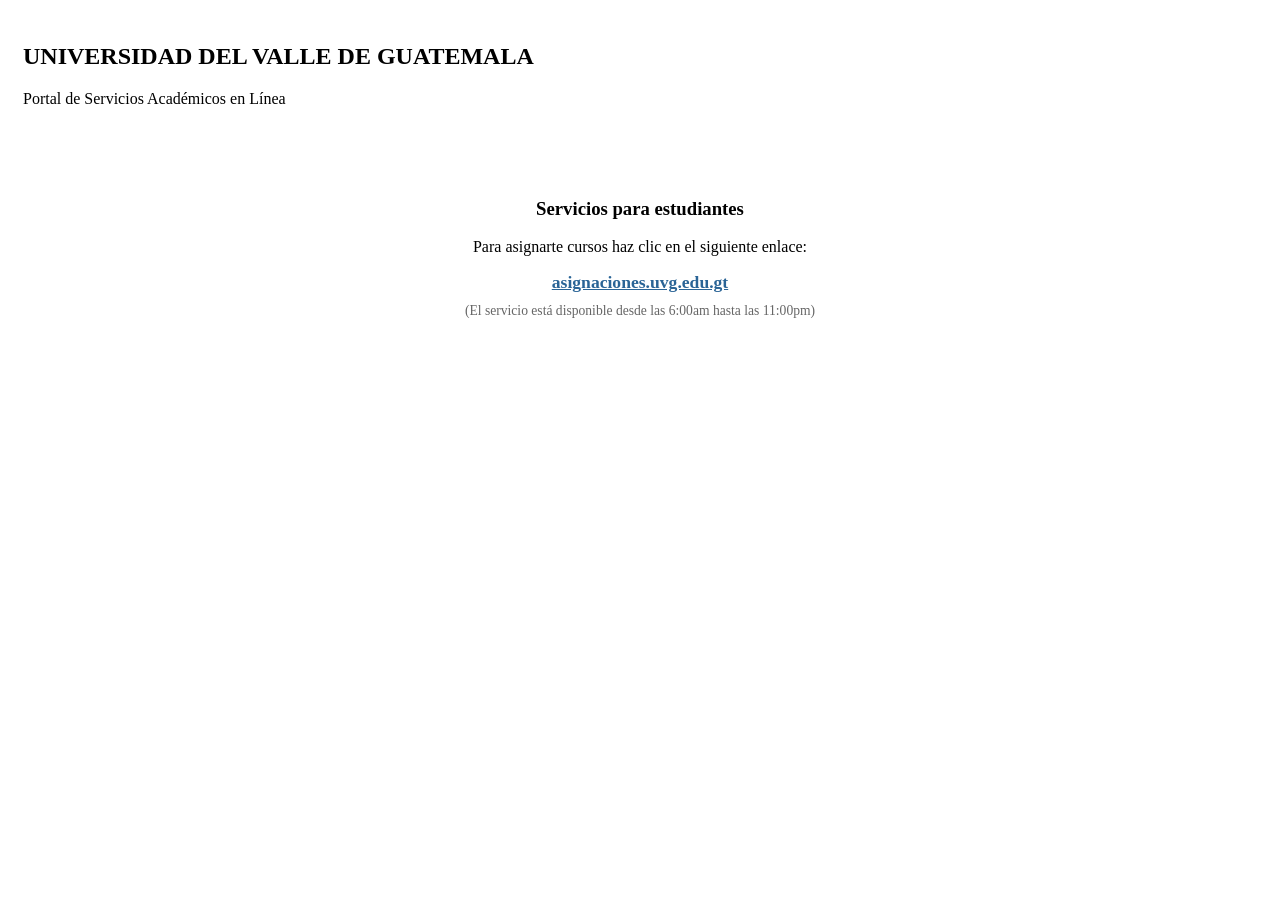
==== frontend/vistas/index.html @ 568cb5e1 "Agregar avance del frontend" ====
<!DOCTYPE html>
<html lang="es">
<head>
    <meta charset="UTF-8">
    <meta name="viewport" content="width=device-width, initial-scale=1.0">
    <title>Portal y Asignaciones - UVG</title>
    <!-- Ruta de estilos corregida directamente a la raíz -->
    <link rel="stylesheet" href="../styles.css">
    <style>
        /* Estilos de control de vistas interno */
        .view-section { display: none; }
        .view-section.active { display: block; }
    </style>
</head>
<body>

    <!-- 1. VISTA INICIAL: Portal de Servicios Académicos -->
    <div id="portal-view" class="view-section active">
        <div style="background-color: #ffffff; border-bottom: 3px solid var(--uvg-green); padding: 15px;">
            <h2>UNIVERSIDAD DEL VALLE DE GUATEMALA</h2>
            <p>Portal de Servicios Académicos en Línea</p>
        </div>
        <div style="padding: 40px; text-align: center;">
            <h3>Servicios para estudiantes</h3>
            <p>Para asignarte cursos haz clic en el siguiente enlace:</p>
            <a href="#" id="link-asignaciones" style="color: #2a6496; font-weight: bold; font-size: 1.1rem; cursor: pointer;">
                asignaciones.uvg.edu.gt
            </a>
            <p style="font-size: 0.85rem; color: #666; margin-top: 10px;">(El servicio está disponible desde las 6:00am hasta las 11:00pm)</p>
        </div>
    </div>

    <!-- 2. VISTA INTERMEDIA: Pantalla de Carga Institucional (Splash) -->
    <div id="splash-view" class="view-section" style="position: fixed; top: 0; left: 0; width: 100vw; height: 100vh; background-color: var(--uvg-green); display: none; justify-content: center; align-items: center; z-index: 9999;">
        <div style="color: #ffffff; font-size: 3rem; font-weight: bold; letter-spacing: 2px;">
            <span style="border: 2px solid white; padding: 5px 10px;">U</span>VG
        </div>
    </div>

    <!-- 3. VISTA PRINCIPAL: Panel de Asignaciones y Catálogo (Iteración 3) -->
    <div id="dashboard-view" class="view-section" style="min-height: 100vh; display: none;">
        <div style="display: flex; min-height: 100vh;">
            <!-- Barra Lateral -->
            <div style="width: 260px; background-color: var(--uvg-sidebar); color: white; padding: 20px;">
                <h3>AVILÉS GONZÁLEZ, MARGARITA DE LOS ANGELES</h3>
                <p style="font-size: 0.8rem; opacity: 0.8;">26594</p>
                <hr style="border-color: rgba(255,255,255,0.2);">
                <ul style="list-style: none; padding: 0; margin-top: 20px;">
                    <li style="padding: 10px 0; background: rgba(255,255,255,0.1); padding-left: 10px; border-radius: 4px;">Asignación de Cursos</li>
                </ul>
            </div>

            <!-- Contenido del Dashboard -->
            <div style="flex-grow: 1; padding: 30px; background: #ffffff;">
                <div style="display: flex; justify-content: space-between; align-items: center; border-bottom: 1px solid #ddd; padding-bottom: 15px;">
                    <h2>Asignación de cursos</h2>
                    <button class="btn-uvg" id="btn-abrir-catalogo">ASIGNACIÓN DE CURSOS</button>
                </div>

                <div style="margin-top: 20px; background: #f9f9f9; padding: 20px; border: 1px solid #e0e0e0; border-radius: 4px;">
                    <h4>Asignación 2026 ciclo 2 CAMPUS CENTRAL</h4>
                    <p><strong>Carrera:</strong> 7010 - LICENCIATURA EN INGENIERÍA EN CIENCIA DE LA COMPUTACIÓN Y TECNOLOGÍAS DE LA INFORMACIÓN</p>
                    <p><strong>Carga máxima:</strong> Puede asignarse un máximo de 9 cursos</p>
                </div>

                <!-- Catálogo General (Iteración 3) -->
                <div id="modal-catalogo-general" style="display: none; margin-top: 30px; background: #fff; border: 1px solid #ccc; padding: 20px; border-radius: 6px; box-shadow: 0 4px 6px rgba(0,0,0,0.05);">
                    <div style="display: flex; border-bottom: 2px solid #ddd; margin-bottom: 15px;">
                        <div style="padding: 10px 20px; font-weight: bold; border-bottom: 3px solid var(--uvg-green);">Catálogo General</div>
                        <div style="padding: 10px 20px; color: #666;">Mis Alertas (2)</div>
                    </div>

                    <div style="margin-bottom: 15px;">
                        <input type="text" placeholder="Buscar curso: [ Programación ]" style="width: 100%; padding: 8px; border: 1px solid #ccc; border-radius: 4px;">
                    </div>

                    <table class="table-custom">
                        <thead>
                            <tr>
                                <th>CÓDIGO</th>
                                <th>CURSO (con horario)</th>
                                <th>SECCIÓN</th>
                                <th>CATEDRÁTICO</th>
                                <th>ESTADO (Detallado)</th>
                                <th>ACCIONES</th>
                            </tr>
                        </thead>
                        <tbody>
                            <tr>
                                <td>CC2008</td>
                                <td>Programación Orientada a Objetos 1<br><small>(Lu 10:00 AM / Mi 10:00 AM)</small></td>
                                <td>Sección 10</td>
                                <td>STAFF</td>
                                <td><span class="badge-status badge-warning">Docente en confirmación</span></td>
                                <td>
                                    <button style="padding: 5px 8px; font-size: 0.8rem;">Ver Ficha</button>
                                    <button class="btn-uvg" style="padding: 5px 8px; font-size: 0.8rem;">🔔 Seguir</button>
                                </td>
                            </tr>
                            <tr>
                                <td>CC2008</td>
                                <td>Programación Orientada a Objetos 1<br><small>(Lu 10:00 AM / Mi 10:00 AM)</small></td>
                                <td>Sección 10</td>
                                <td>STAFF</td>
                                <td><span class="badge-status badge-success">Confirmado (Prof. Juan Pérez)</span></td>
                                <td>
                                    <button style="padding: 5px 8px; font-size: 0.8rem;">Ver Ficha</button>
                                    <button class="btn-uvg" style="padding: 5px 8px; font-size: 0.8rem;">🔔 Seguir</button>
                                </td>
                            </tr>
                        </tbody>
                    </table>
                </div>
            </div>
        </div>
    </div>

    <!-- Script de Control -->
    <script>
        document.addEventListener("DOMContentLoaded", () => {
            const linkAsignaciones = document.getElementById("link-asignaciones");
            const portalView = document.getElementById("portal-view");
            const splashView = document.getElementById("splash-view");
            const dashboardView = document.getElementById("dashboard-view");
            const btnAbrirCatalogo = document.getElementById("btn-abrir-catalogo");
            const modalCatalogo = document.getElementById("modal-catalogo-general");

            // Flujo: Clic en enlace del portal -> Muestra Splash verde -> Muestra Dashboard
            linkAsignaciones.addEventListener("click", (e) => {
                e.preventDefault();
                portalView.style.display = "none";
                splashView.style.display = "flex";

                setTimeout(() => {
                    splashView.style.display = "none";
                    dashboardView.style.display = "block";
                }, 1500);
            });

            // Control del botón de Catálogo General (Iteración 3)
            btnAbrirCatalogo.addEventListener("click", () => {
                if (modalCatalogo.style.display === "none" || modalCatalogo.style.display === "") {
                    modalCatalogo.style.display = "block";
                    modalCatalogo.scrollIntoView({ behavior: 'smooth' });
                } else {
                    modalCatalogo.style.display = "none";
                }
            });
        });
    </script>
</body>
</html>
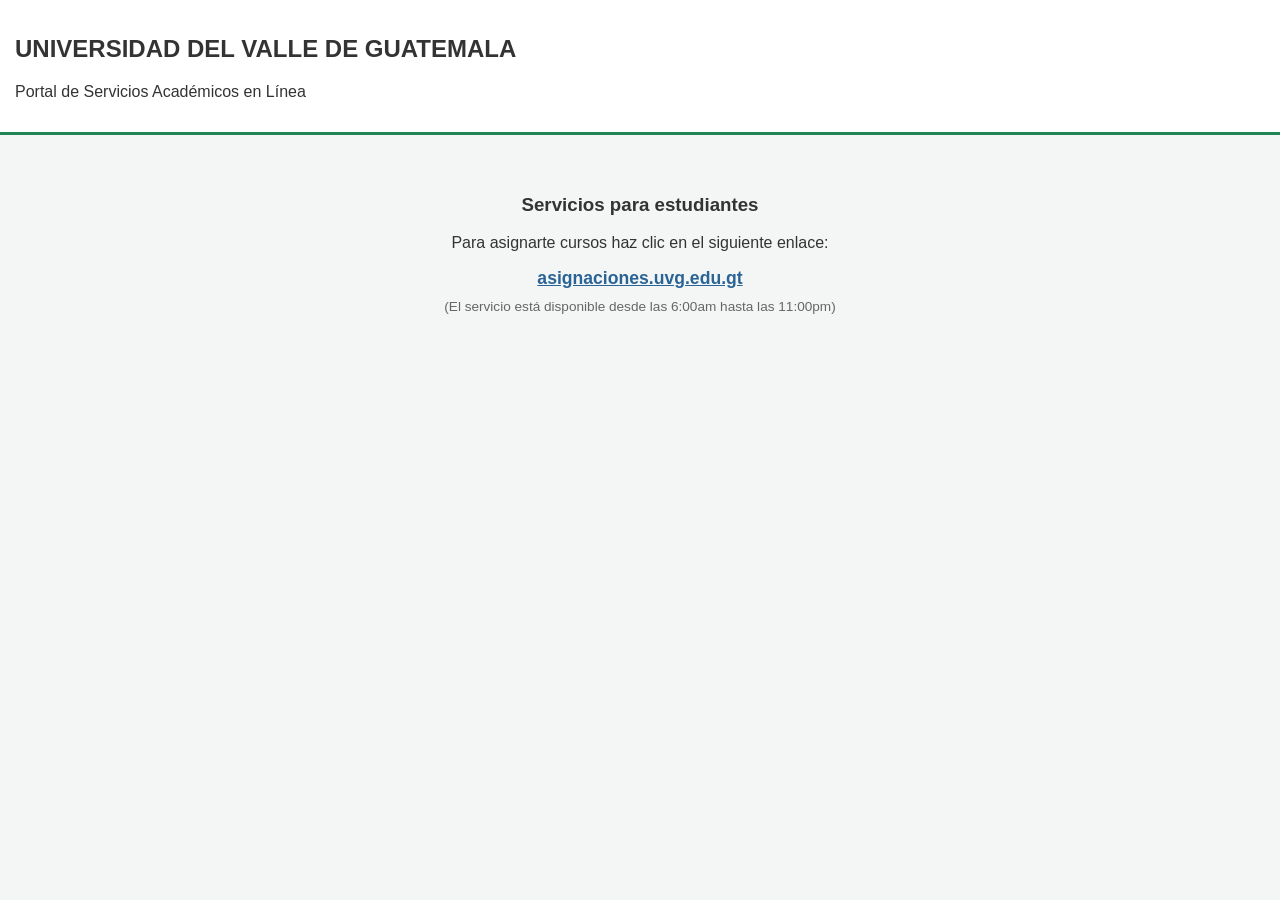
==== commit 3f035f8e: "Se modificó la ruta para la obtención de los estilos visuales en el frontend" ====
--- a/frontend/vistas/index.html
+++ b/frontend/vistas/index.html
@@ -4,8 +4,7 @@
     <meta charset="UTF-8">
     <meta name="viewport" content="width=device-width, initial-scale=1.0">
     <title>Portal y Asignaciones - UVG</title>
-    <!-- Ruta de estilos corregida directamente a la raíz -->
-    <link rel="stylesheet" href="../styles.css">
+    <link rel="stylesheet" href="../css/styles.css">
     <style>
         /* Estilos de control de vistas interno */
         .view-section { display: none; }
--- a/frontend/css/styles.css
+++ b/frontend/css/styles.css
@@ -0,0 +1,96 @@
+:root {
+    --uvg-green: #208454;
+    --uvg-dark-green: #175d3c;
+    --uvg-bg-light: #f4f6f5;
+    --uvg-sidebar: #2c3e50;
+    --text-main: #333333;
+    --border-color: #dcdcdc;
+
+    /* Colores de Estados de Cursos / STAFF */
+    --status-warning-bg: #fef3c7;
+    --status-warning-text: #92400e;
+    --status-success-bg: #d1fae5;
+    --status-success-text: #065f46;
+    --status-danger-bg: #fee2e2;
+    --status-danger-bg: #991b1b;
+}
+
+body {
+    font-family: Arial, sans-serif;
+    margin: 0;
+    padding: 0;
+    background-color: var(--uvg-bg-light);
+    color: var(--text-main);
+}
+
+/* Pantalla de Carga Institucional */
+#splash-screen {
+    position: fixed;
+    top: 0;
+    left: 0;
+    width: 100vw;
+    height: 100vh;
+    background-color: var(--uvg-green);
+    display: flex;
+    justify-content: center;
+    align-items: center;
+    z-index: 9999;
+    transition: pcacity 0.5s ease;
+}
+
+.splah-logo {
+    color: #ffffff;
+    font-size: 3rem;
+    font-weight: bold;
+    letter-spacing: 2px;
+}
+
+/* Estilos de Botones Personalizados */
+.btn-uvg {
+    background-color: var(--uvg-green);
+    color: white;
+    border: none;
+    padding: 10px 18px;
+    font-weight: bold;
+    border-radius: 4px;
+    cursor: pointer;
+    text-transform: uppercase;
+    transition: background 0.2s;
+}
+
+.btn-uvg:hover {
+    backgroung-color: var(--uvg-dark-green);
+}
+
+/* Tablas y Componentes de Iteración 3 */
+.table-custom {
+    width: 100%;
+    border-collapse: collapse;
+    background: #ffffff;
+    margin-top: 15px;
+    box-shadow: 0 1px 3px rgba(0,0,0,0.1);
+}
+
+.table-custom th, .table-custom td {
+    padding: 12px;
+    border: 1px solid var(--border-color);
+    text-align: left;
+    font-size: 0.9rem;
+}
+
+.table-custom th {
+    background-color: #4a777a; /* Tono de cabecera de catálogo UVG */
+    color: white;
+}
+
+/* Insignias de Estado */
+.badge-status {
+    padding: 6px 10px;
+    border-radius: 4px;
+    font-size: 0.85rem;
+    font-weight: bold;
+    display: inline-block;
+}
+.bagde-warning { background-color: var(--status-warning-bg); color: var(--status-warning-text); }
+.bagde-warning { background-color: var(--status-success-bg); color: var(--status-success-text); }
+.bagde-warning { background-color: var(--status-danger-bg); color: var(--status-danger-text); }
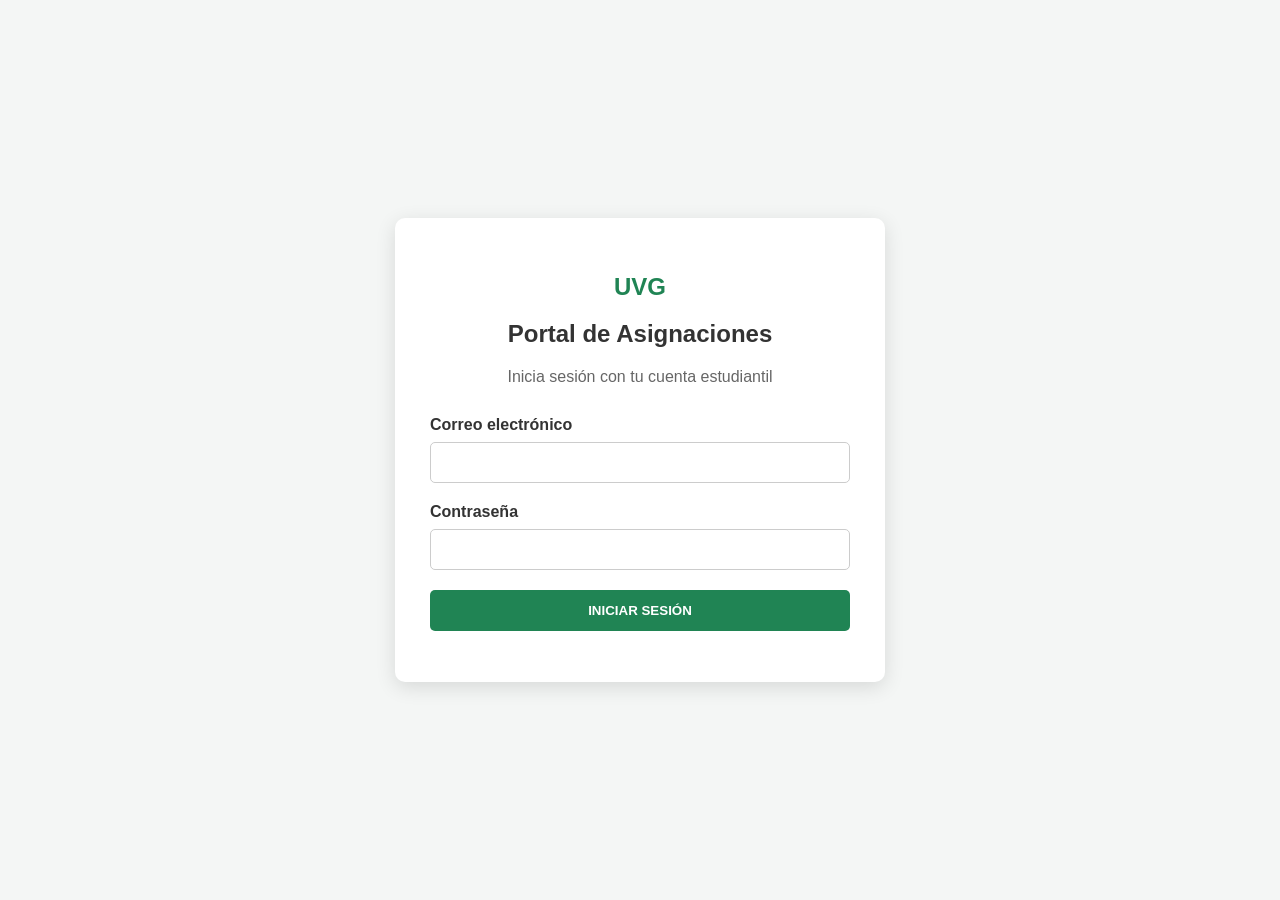
==== commit efecf17f: "Entrega 05: mejorar colores institucionales de la interfaz" ====
--- a/frontend/vistas/index.html
+++ b/frontend/vistas/index.html
@@ -4,7 +4,7 @@
     <meta charset="UTF-8">
     <meta name="viewport" content="width=device-width, initial-scale=1.0">
     <title>Portal y Asignaciones - UVG</title>
-    <link rel="stylesheet" href="../css/styles.css">
+    <link rel="stylesheet" href="../css/styles.css?v=2">
     <style>
         /* Estilos de control de vistas interno */
         .view-section { display: none; }
@@ -22,9 +22,9 @@
         <div style="padding: 40px; text-align: center;">
             <h3>Servicios para estudiantes</h3>
             <p>Para asignarte cursos haz clic en el siguiente enlace:</p>
-            <a href="#" id="link-asignaciones" style="color: #2a6496; font-weight: bold; font-size: 1.1rem; cursor: pointer;">
+            <a href="#" id="link-asignaciones" style="color: #175d3c; font-weight: bold; font-size: 1.1rem; cursor: pointer;">
                 asignaciones.uvg.edu.gt
-            </a>
+             </a>
             <p style="font-size: 0.85rem; color: #666; margin-top: 10px;">(El servicio está disponible desde las 6:00am hasta las 11:00pm)</p>
         </div>
     </div>
@@ -84,29 +84,8 @@
                                 <th>ACCIONES</th>
                             </tr>
                         </thead>
-                        <tbody>
-                            <tr>
-                                <td>CC2008</td>
-                                <td>Programación Orientada a Objetos 1<br><small>(Lu 10:00 AM / Mi 10:00 AM)</small></td>
-                                <td>Sección 10</td>
-                                <td>STAFF</td>
-                                <td><span class="badge-status badge-warning">Docente en confirmación</span></td>
-                                <td>
-                                    <button style="padding: 5px 8px; font-size: 0.8rem;">Ver Ficha</button>
-                                    <button class="btn-uvg" style="padding: 5px 8px; font-size: 0.8rem;">🔔 Seguir</button>
-                                </td>
-                            </tr>
-                            <tr>
-                                <td>CC2008</td>
-                                <td>Programación Orientada a Objetos 1<br><small>(Lu 10:00 AM / Mi 10:00 AM)</small></td>
-                                <td>Sección 10</td>
-                                <td>STAFF</td>
-                                <td><span class="badge-status badge-success">Confirmado (Prof. Juan Pérez)</span></td>
-                                <td>
-                                    <button style="padding: 5px 8px; font-size: 0.8rem;">Ver Ficha</button>
-                                    <button class="btn-uvg" style="padding: 5px 8px; font-size: 0.8rem;">🔔 Seguir</button>
-                                </td>
-                            </tr>
+                        <tbody id="tabla-cursos-body">
+                            <!-- Los cursos se cargarán desde el backend -->
                         </tbody>
                     </table>
                 </div>
@@ -147,5 +126,6 @@
             });
         });
     </script>
+    <script src="../js/app.js?v=3"></script>
 </body>
 </html>
--- a/frontend/css/styles.css
+++ b/frontend/css/styles.css
@@ -2,7 +2,7 @@
     --uvg-green: #208454;
     --uvg-dark-green: #175d3c;
     --uvg-bg-light: #f4f6f5;
-    --uvg-sidebar: #2c3e50;
+    --uvg-sidebar: #175d3c;
     --text-main: #333333;
     --border-color: #dcdcdc;
 
@@ -12,7 +12,7 @@
     --status-success-bg: #d1fae5;
     --status-success-text: #065f46;
     --status-danger-bg: #fee2e2;
-    --status-danger-bg: #991b1b;
+    --status-danger-text: #991b1b;
 }
 
 body {
@@ -35,10 +35,10 @@
     justify-content: center;
     align-items: center;
     z-index: 9999;
-    transition: pcacity 0.5s ease;
-}
-
-.splah-logo {
+    transition: opacity 0.5s ease;
+}
+
+.splash-logo {
     color: #ffffff;
     font-size: 3rem;
     font-weight: bold;
@@ -59,7 +59,7 @@
 }
 
 .btn-uvg:hover {
-    backgroung-color: var(--uvg-dark-green);
+    background-color: var(--uvg-dark-green);
 }
 
 /* Tablas y Componentes de Iteración 3 */
@@ -71,16 +71,88 @@
     box-shadow: 0 1px 3px rgba(0,0,0,0.1);
 }
 
+.table-custom colgroup {
+    display: none;
+}
+
+.table-custom thead,
+.table-custom tbody,
+.table-custom tr {
+    width: 100%;
+}
+
+.table-custom thead,
+.table-custom tbody {
+    display: block;
+}
+
+.table-custom thead tr,
+.table-custom tbody tr {
+    display: grid;
+    grid-template-columns: 11% 25% 12% 16% 16% 20%;
+}
+
+.table-custom tr > :nth-child(1) { grid-column: 1; }
+.table-custom tr > :nth-child(2) { grid-column: 2; }
+.table-custom tr > :nth-child(3) { grid-column: 3; }
+.table-custom tr > :nth-child(4) { grid-column: 4; }
+.table-custom tr > :nth-child(5) { grid-column: 5; }
+.table-custom tr > :nth-child(6) { grid-column: 6; }
+
 .table-custom th, .table-custom td {
+    display: block;
+    min-width: 0;
     padding: 12px;
     border: 1px solid var(--border-color);
     text-align: left;
     font-size: 0.9rem;
+    overflow-wrap: anywhere;
+    vertical-align: middle;
 }
 
 .table-custom th {
-    background-color: #4a777a; /* Tono de cabecera de catálogo UVG */
-    color: white;
+    background-color: var(--uvg-dark-green);
+    color: #ffffff;
+}
+
+.table-custom td small {
+    display: inline-block;
+    margin-top: 6px;
+    color: #666;
+}
+
+.table-custom .btn-ver-ficha,
+.table-custom .btn-seguir {
+    display: block;
+    box-sizing: border-box;
+    width: 100%;
+    margin: 0;
+    white-space: normal;
+}
+
+.table-custom tbody td:last-child {
+    display: flex;
+    flex-direction: column;
+    align-items: stretch;
+    gap: 8px;
+    min-width: 0;
+}
+
+.table-custom .btn-ver-ficha {
+    min-height: 36px;
+    padding: 8px 10px;
+    border: 1px solid #9aa7ad;
+    border-radius: 4px;
+    background: #f8fafb;
+    color: #263238;
+    font-weight: 600;
+    cursor: pointer;
+}
+
+.table-custom .btn-ver-ficha:hover {
+    border-color: var(--uvg-green);
+    background: #eef8f2;
+    color: var(--uvg-dark-green);
 }
 
 /* Insignias de Estado */
@@ -91,6 +163,144 @@
     font-weight: bold;
     display: inline-block;
 }
-.bagde-warning { background-color: var(--status-warning-bg); color: var(--status-warning-text); }
-.bagde-warning { background-color: var(--status-success-bg); color: var(--status-success-text); }
-.bagde-warning { background-color: var(--status-danger-bg); color: var(--status-danger-text); }+.badge-warning {
+    background-color: var(--status-warning-bg);
+    color: var(--status-warning-text);
+}
+
+.badge-success {
+    background-color: var(--status-success-bg);
+    color: var(--status-success-text);
+}
+
+.badge-danger {
+    background-color: var(--status-danger-bg);
+    color: var(--status-danger-text);
+}
+
+/* RF-07: pestaña y tarjetas de notificaciones */
+.catalogo-tab {
+    border: 0;
+    border-bottom: 3px solid transparent;
+    background: transparent;
+    color: var(--text-main);
+    font: inherit;
+    cursor: pointer;
+    transition: color 0.2s, border-color 0.2s;
+}
+
+.catalogo-tab:hover {
+    color: var(--uvg-dark-green);
+    border-bottom-color: var(--uvg-green);
+}
+
+.catalogo-tab-activa {
+    border-bottom-color: var(--uvg-green);
+    color: var(--uvg-dark-green);
+    font-weight: bold;
+}
+
+.panel-alertas {
+    padding: 5px 0;
+}
+
+.lista-alertas {
+    display: grid;
+    gap: 12px;
+}
+
+.alerta {
+    display: flex;
+    justify-content: space-between;
+    gap: 16px;
+    padding: 16px;
+    border: 1px solid var(--border-color);
+    border-left: 4px solid #9ca3af;
+    border-radius: 5px;
+    background: #fff;
+}
+
+.alerta-no-leida {
+    border-left-color: var(--uvg-green);
+    background: #f0fdf4;
+}
+
+.alerta p {
+    margin: 0 0 8px;
+}
+
+.alerta-meta,
+.estado-alertas {
+    color: #666;
+    font-size: 0.85rem;
+}
+
+.btn-marcar-leida {
+    align-self: center;
+    min-width: 145px;
+    border: 1px solid var(--uvg-green);
+    border-radius: 4px;
+    padding: 8px 12px;
+    background: #fff;
+    color: var(--uvg-dark-green);
+    cursor: pointer;
+}
+/* Mensaje cuando el buscador no encuentra cursos */
+.table-custom .fila-sin-resultados td {
+    grid-column: 1 / -1;
+    text-align: center;
+    padding: 20px;
+    font-weight: 500;
+}
+
+
+/* ENTREGA 05: MEJORAS DE COLORES INSTITUCIONALES */
+
+/* Botones secundarios */
+.table-custom .btn-ver-ficha {
+    border-color: var(--uvg-green);
+    background-color: #eaf5ee;
+    color: var(--uvg-dark-green);
+}
+
+.table-custom .btn-ver-ficha:hover {
+    background-color: #d6ecdf;
+    border-color: var(--uvg-dark-green);
+}
+
+/* Botones de notificaciones */
+.btn-marcar-leida:hover {
+    background-color: #eaf5ee;
+    border-color: var(--uvg-dark-green);
+}
+
+/* Tarjetas de notificaciones */
+.alerta {
+    background-color: #ffffff;
+    border-color: #d5e5da;
+}
+
+.alerta-no-leida {
+    background-color: #eaf5ee;
+    border-left-color: var(--uvg-green);
+}
+
+/* Campos de formularios */
+input,
+select,
+textarea {
+    border-color: #b7d4c1;
+}
+
+input:focus-visible,
+select:focus-visible,
+textarea:focus-visible {
+    outline: 2px solid var(--uvg-green);
+    outline-offset: 2px;
+}
+
+/* Accesibilidad de botones */
+button:focus-visible {
+    outline: 2px solid var(--uvg-dark-green);
+    outline-offset: 3px;
+}
